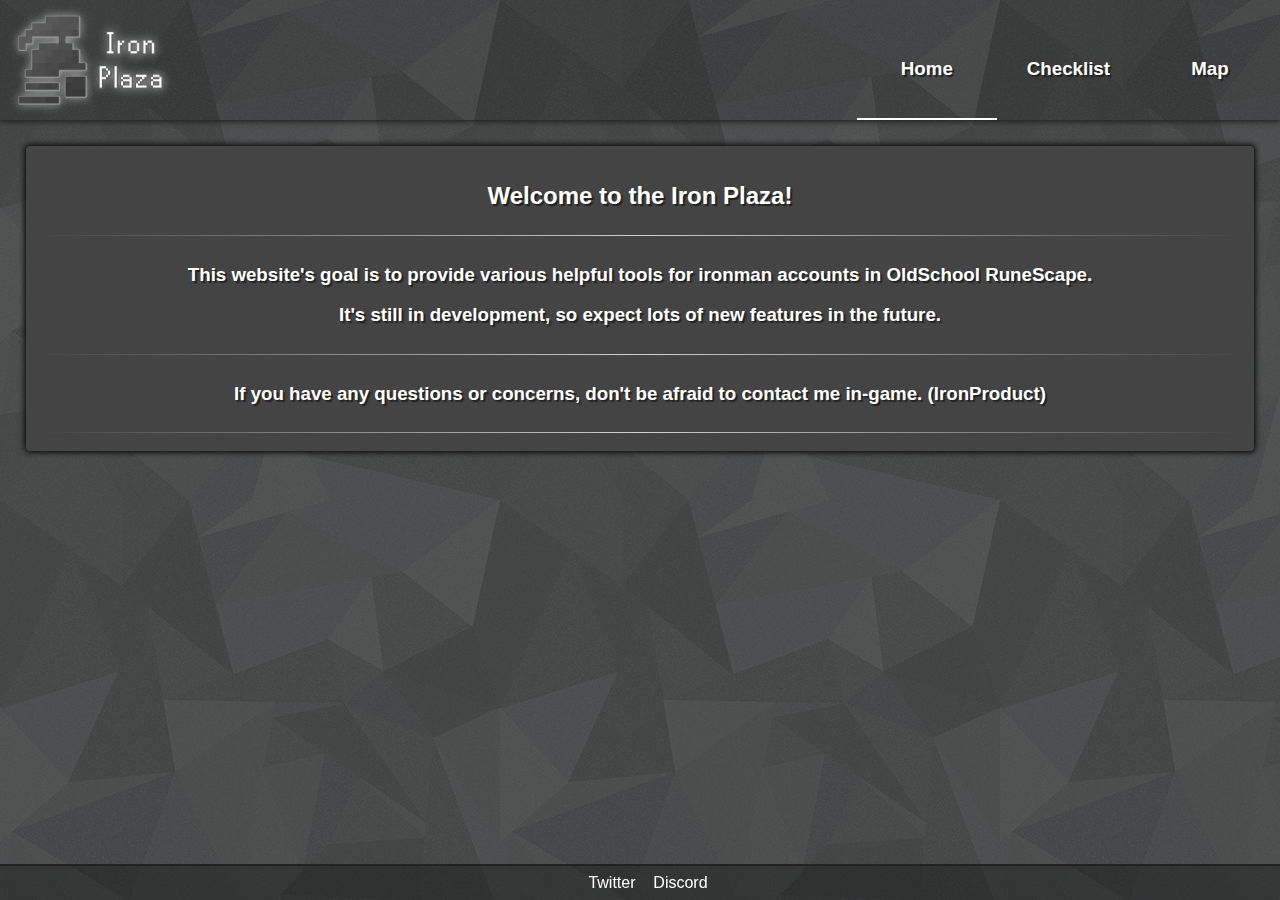
==== html/index.html @ 2a0661d7 "Initial commit" ====
<!DOCTYPE html>
<html lang="en">
  <head>
    <title>Iron Plaza</title>
    <link rel="SHORTCUT ICON" href="../images/icon.png" />
    <link rel="ICON" href="../images/icon.png" />
    <link href="../css/style.css" rel="stylesheet">
    <link href="https://fonts.googleapis.com/icon?family=Material+Icons" rel="stylesheet">
    <link rel="stylesheet" href="https://use.fontawesome.com/releases/v5.1.0/css/all.css" integrity="sha384-lKuwvrZot6UHsBSfcMvOkWwlCMgc0TaWr+30HWe3a4ltaBwTZhyTEggF5tJv8tbt" crossorigin="anonymous">
  </head>

  <body>
    <div id="topbar">
        <a href="../html/index.html" id="logo">
          <img src="../images/logo.png"></img>
        </a>
        <a href="../html/map.html" class="nav-link">
          <h3>Map</h3>
        </a>
        <a href="../html/checklist.html" class="nav-link">
          <h3>Checklist</h3>
        </a>
        <a href="../html/index.html" class="nav-link active">
          <h3>Home</h3>
        </a>
      </div>

      <div class="contentDiv">
       <h2>Welcome to the Iron Plaza!</h2>
       <hr>
       <h3>This website's goal is to provide various helpful tools for ironman accounts in OldSchool RuneScape.<br />It's still in development, so expect lots of new features in the future.</h3>
       <hr>
       <h3>If you have any questions or concerns, don't be afraid to contact me in-game. (IronProduct)</h3>
       <hr>
      </div>
  </body>

  <footer>
    <i class="fab fa-twitter"></i> <a href="https://twitter.com/zeahproduct">Twitter</a>&nbsp;&nbsp;&nbsp;
    <i class="fab fa-discord"></i> <a href="https://discordapp.com/invite/q73k9Dn">Discord</a>
  </footer>
</html>
---- css/style.css ----
body {
  background-color: #111;
  background-repeat: repeat;
  background-image: url("../images/bg.png");
  font-family: Verdana, Geneva, sans-serif;
  margin: 0 auto;
}

footer {
  position: fixed;
  left: 0;
  bottom: 0;
  width: 100%;
  color: white;
  text-align: center;
  padding: 8px;
  font-family: Verdana, Geneva, sans-serif;
  background: rgba(0, 0, 0, 0.3);
  border-top: 2px solid #222;
}

h3, h2, h1 {
  color: white;
  text-shadow: 2px 2px 1px #222;
  text-align: center;
  vertical-align: middle;
  line-height: 40px;
}

h4 {
  color: white;
  text-shadow: 2px 2px 1px #222;
  text-align: center;
  vertical-align: middle;
  line-height: 40px;
  width:100%;
  margin: 0 auto;
}

hr {
  border: 0;
  height: 1px;
  background-image: linear-gradient(to right, rgba(255, 255, 255, 0), rgba(255, 255, 255, 0.75), rgba(255, 255, 255, 0));
}

a {
  text-decoration: none;
  color: white;
}

a:link {
  color: white;
}

a:visited {
  color: white;
}

a:hover:not(.navlink a) {
  text-decoration: underline;
  color: white;
}

a:active {
  color: white;
}

#topbar {
  width:100%;
  height: 120px;
  background-color: #000;
  background-repeat: repeat;
  background-image: url("../images/bg.png");
  box-shadow: 0px 2px 5px #222;
}

#logo {
  position:absolute;
  height: 100px;
  display: inline-block;
}

#logo img {
  height: 100%;
  padding: 10px;
}

#logo img:hover {
  -webkit-filter: drop-shadow(0px 0px 5px rgba(255,255,255,0.5));
}

.nav-link {
  display: block;
  color: white;
  text-align: center;
  vertical-align: middle;
  text-decoration: none;
  float:right;
  min-width: 80px;
  height: calc(100% - 62px);
  padding: 30px;
}

.nav-link:hover {
  -webkit-filter: drop-shadow(0px 0px 4px rgba(0,0,0,0.5));
}

.nav-link:hover:not(.active) {
  border-bottom: 2px solid #aaa;
}

.active {
  border-bottom: 2px solid #fff;
}

.contentDiv {
  margin-left: 2%;
  margin-right: 2%;
  margin-top: 2%;
  margin-bottom: 2%;
  padding: 10px;
  background: #444;
  border-radius: 4px;
  box-shadow: #111 0px 0px 5px 2px;
}

.checklistItem {
  width: 32px;
  height: 24px;
  text-align: center;
  display: inline-block;
}

img:after {  
  display: block;
  position: absolute;
  top: 0;
  left: 0;
  width: 100%;
  height: 100%;
  background-color: #fff;
  line-height: 0;  
  text-align: center;
  content: attr(alt);
}

#backbar {
  background: #222;
  border-radius: 4px;
  border: 2px solid #333;
  height: 40px;
}

#frontbar {
  background: #666;
  border-radius: 4px;
  height: 100%;
}
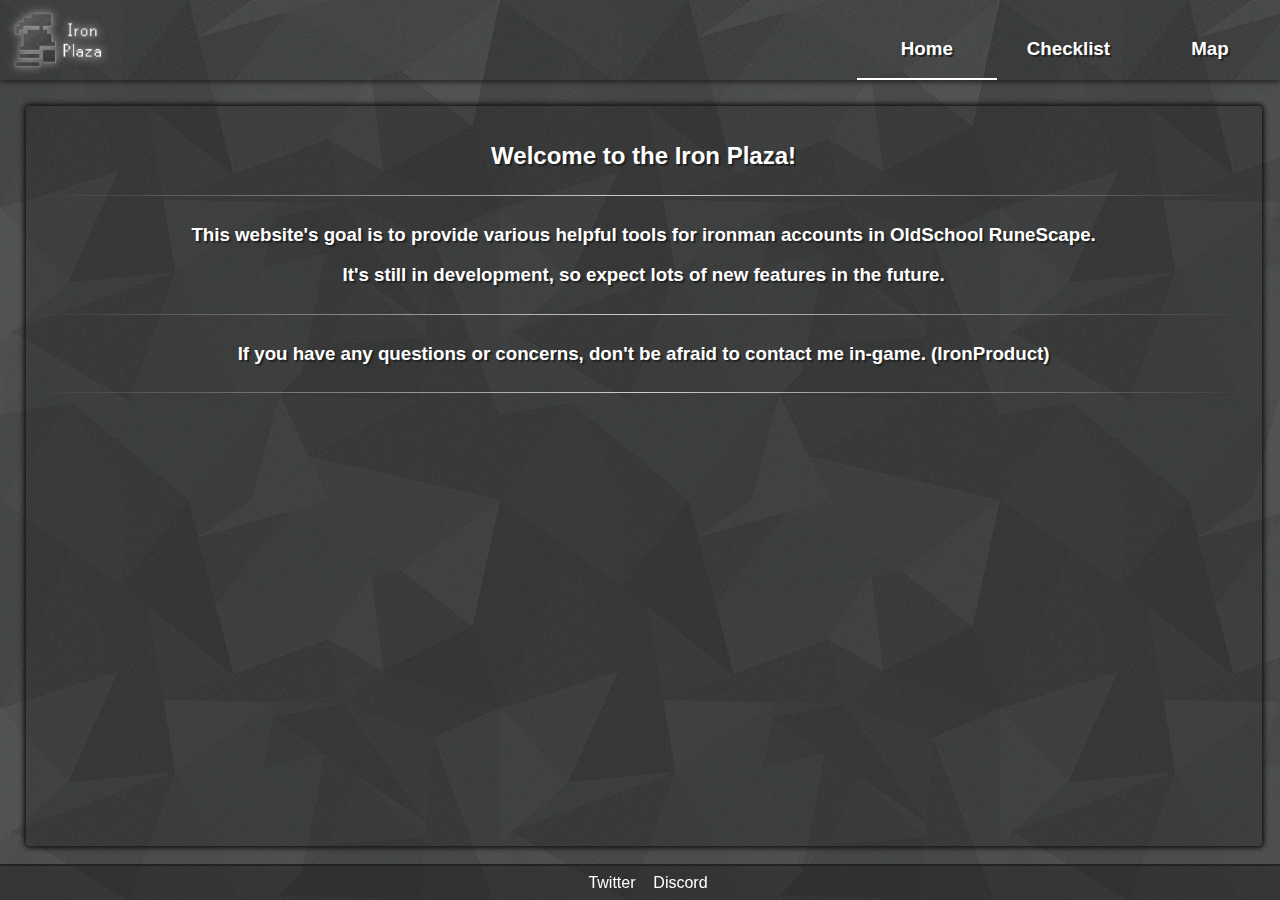
==== commit 1f372f17: "Styling improvements, google analytics" ====
--- a/html/index.html
+++ b/html/index.html
@@ -7,6 +7,15 @@
     <link href="../css/style.css" rel="stylesheet">
     <link href="https://fonts.googleapis.com/icon?family=Material+Icons" rel="stylesheet">
     <link rel="stylesheet" href="https://use.fontawesome.com/releases/v5.1.0/css/all.css" integrity="sha384-lKuwvrZot6UHsBSfcMvOkWwlCMgc0TaWr+30HWe3a4ltaBwTZhyTEggF5tJv8tbt" crossorigin="anonymous">
+    <!-- Global site tag (gtag.js) - Google Analytics -->
+    <script async src="https://www.googletagmanager.com/gtag/js?id=UA-122482990-1"></script>
+    <script>
+      window.dataLayer = window.dataLayer || [];
+      function gtag(){dataLayer.push(arguments);}
+      gtag('js', new Date());
+
+      gtag('config', 'UA-122482990-1');
+    </script>
   </head>
 
   <body>
--- a/css/style.css
+++ b/css/style.css
@@ -19,6 +19,11 @@
   border-top: 2px solid #222;
 }
 
+iframe {
+  border: 2px solid #222;
+  border-radius: 4px;
+}
+
 h3, h2, h1 {
   color: white;
   text-shadow: 2px 2px 1px #222;
@@ -35,6 +40,7 @@
   line-height: 40px;
   width:100%;
   margin: 0 auto;
+  display: inline-block;
 }
 
 hr {
@@ -67,7 +73,7 @@
 
 #topbar {
   width:100%;
-  height: 120px;
+  height: 80px;
   background-color: #000;
   background-repeat: repeat;
   background-image: url("../images/bg.png");
@@ -76,7 +82,7 @@
 
 #logo {
   position:absolute;
-  height: 100px;
+  height: 60px;
   display: inline-block;
 }
 
@@ -97,8 +103,10 @@
   text-decoration: none;
   float:right;
   min-width: 80px;
-  height: calc(100% - 62px);
+  height: calc(100% - 22px);
   padding: 30px;
+  padding-top: 10px;
+  padding-bottom: 10px;
 }
 
 .nav-link:hover {
@@ -119,9 +127,16 @@
   margin-top: 2%;
   margin-bottom: 2%;
   padding: 10px;
-  background: #444;
+  background: rgba(0, 0, 0, 0.2);
   border-radius: 4px;
   box-shadow: #111 0px 0px 5px 2px;
+  text-align: center;
+}
+
+.contentDiv:not(#checklistDiv) {
+  height: 80%;
+  position: absolute;
+  width: 95%;
 }
 
 .checklistItem {
@@ -149,10 +164,27 @@
   border-radius: 4px;
   border: 2px solid #333;
   height: 40px;
+  position: relative;
 }
 
 #frontbar {
-  background: #666;
+  background: repeating-linear-gradient(
+  -45deg,
+  #666,
+  #666 10px,
+  #888 10px,
+  #888 20px
+  );
   border-radius: 4px;
-  height: 100%;
+  height: 40px;
+  position: absolute;
+}
+
+#checklist {
+  text-align: center;
+  background: #444;
+  border: 2px solid #222;
+  display: inline-block;
+  padding: 5px;
+  margin: 0 auto;
 }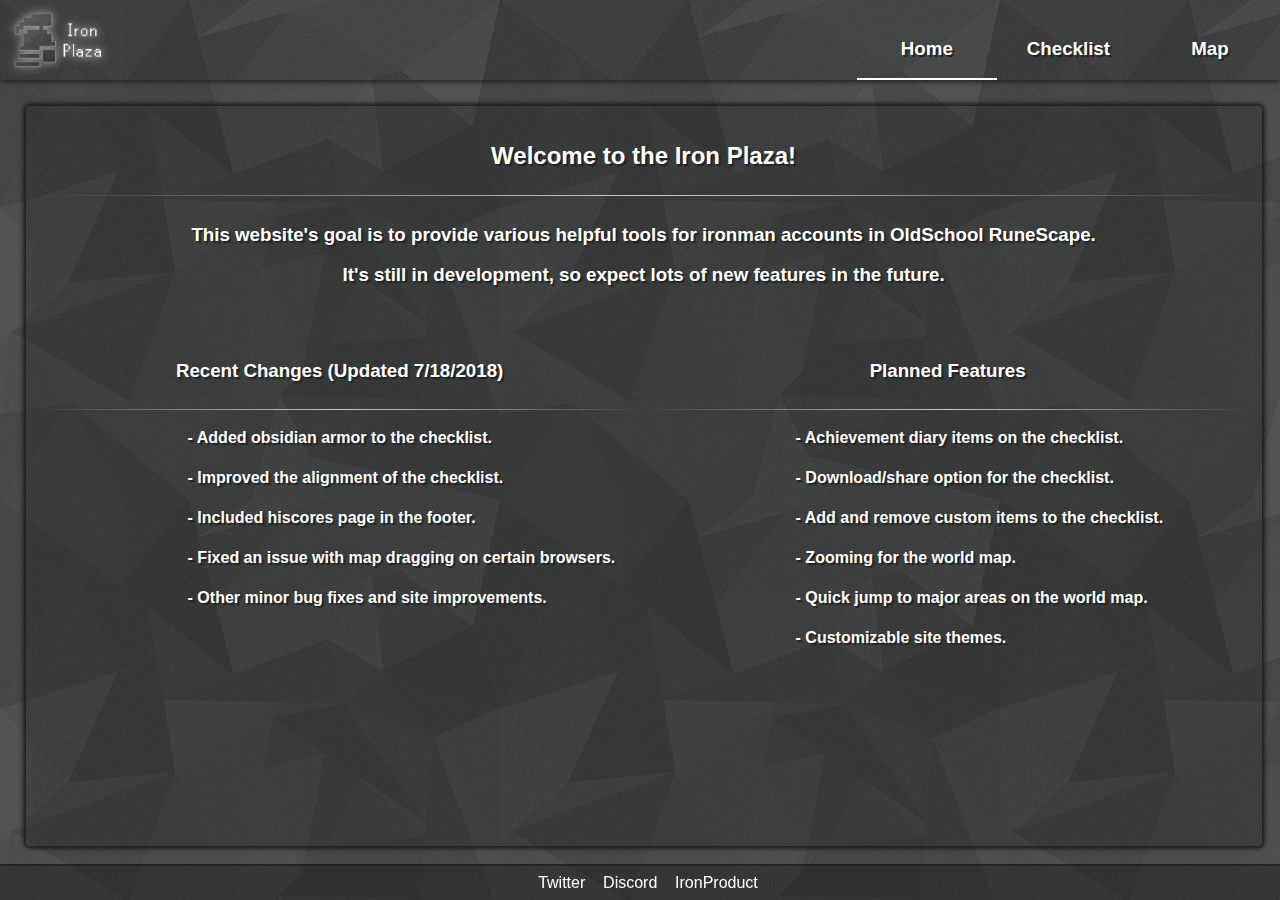
==== commit a977f9c6: "Added more content to home page" ====
--- a/html/index.html
+++ b/html/index.html
@@ -38,14 +38,48 @@
        <h2>Welcome to the Iron Plaza!</h2>
        <hr>
        <h3>This website's goal is to provide various helpful tools for ironman accounts in OldSchool RuneScape.<br />It's still in development, so expect lots of new features in the future.</h3>
-       <hr>
-       <h3>If you have any questions or concerns, don't be afraid to contact me in-game. (IronProduct)</h3>
-       <hr>
+       <br />
+       <div class="row">
+        <div class="column">
+          <h3>Recent Changes (Updated 7/18/2018)</h3>
+          <hr>
+          <h4>
+            - Added obsidian armor to the checklist.
+            <br />
+            - Improved the alignment of the checklist.
+            <br />
+            - Included hiscores page in the footer.
+            <br />
+            - Fixed an issue with map dragging on certain browsers.
+            <br />
+            - Other minor bug fixes and site improvements.
+          </h4>
+        </div>
+        <div class="column">
+          <h3>Planned Features</h3>
+          <hr>
+          <h4>
+            - Achievement diary items on the checklist.
+            <br />
+            - Download/share option for the checklist.
+            <br />
+            - Add and remove custom items to the checklist.
+            <br />
+            - Zooming for the world map.
+            <br />
+            - Quick jump to major areas on the world map.
+            <br />
+            - Customizable site themes.
+          </h4>
+        </div>
+      </div>
       </div>
   </body>
 
   <footer>
-    <i class="fab fa-twitter"></i> <a href="https://twitter.com/zeahproduct">Twitter</a>&nbsp;&nbsp;&nbsp;
-    <i class="fab fa-discord"></i> <a href="https://discordapp.com/invite/q73k9Dn">Discord</a>
+    <i class="fab fa-twitter"></i> <a href="https://twitter.com/zeahproduct" target="_blank">Twitter</a>&nbsp;&nbsp;&nbsp;
+    <i class="fab fa-discord"></i> <a href="https://discordapp.com/invite/q73k9Dn" target="_blank">Discord</a>&nbsp;&nbsp;&nbsp;
+    <i class="fas fa-trophy"></i> <a href="http://services.runescape.com/m=hiscore_oldschool_ironman/hiscorepersonal.ws?user1=IronProduct" target="_blank">IronProduct</a>
+
   </footer>
 </html>--- a/css/style.css
+++ b/css/style.css
@@ -187,4 +187,21 @@
   display: inline-block;
   padding: 5px;
   margin: 0 auto;
+}
+
+.column {
+    float: left;
+    width: 50%;
+}
+
+.row:after {
+    content: "";
+    display: table;
+    clear: both;
+}
+
+.column h4 {
+  text-align: left;
+  margin-left: 25%;
+  width: 75%;
 }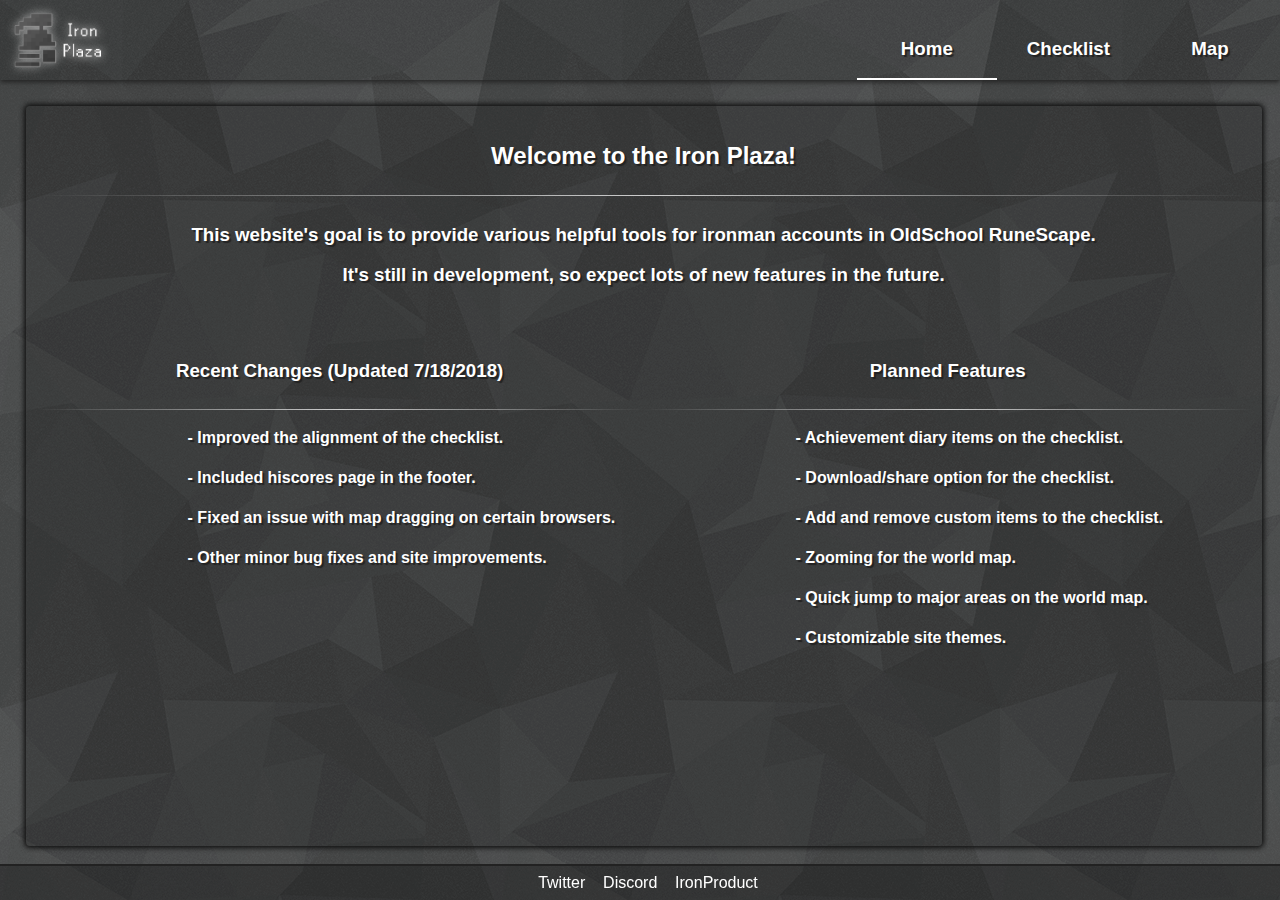
==== commit 9110b0d1: "Small fix" ====
--- a/html/index.html
+++ b/html/index.html
@@ -44,8 +44,6 @@
           <h3>Recent Changes (Updated 7/18/2018)</h3>
           <hr>
           <h4>
-            - Added obsidian armor to the checklist.
-            <br />
             - Improved the alignment of the checklist.
             <br />
             - Included hiscores page in the footer.
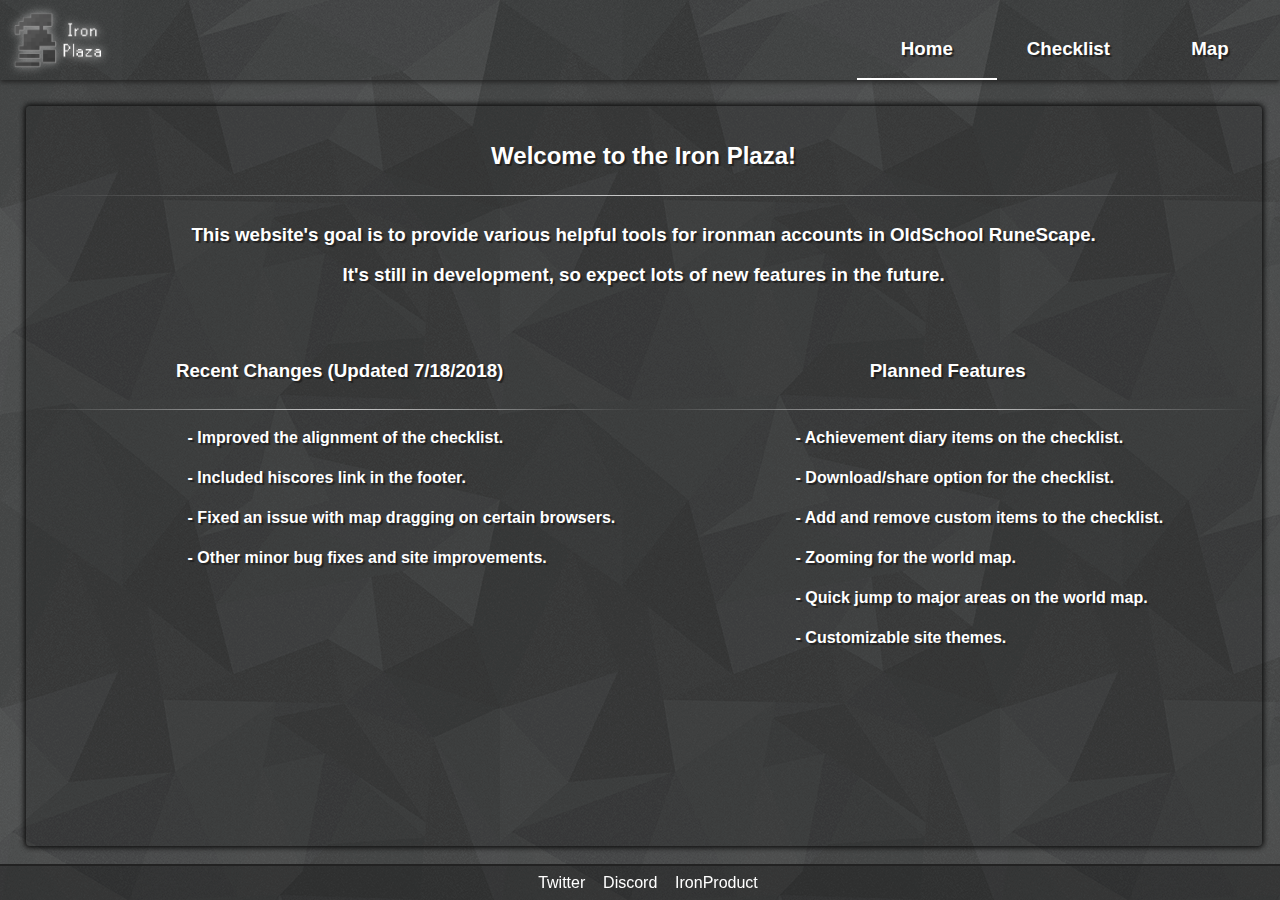
==== commit fb4bcad2: "Start of world map zooming" ====
--- a/html/index.html
+++ b/html/index.html
@@ -46,7 +46,7 @@
           <h4>
             - Improved the alignment of the checklist.
             <br />
-            - Included hiscores page in the footer.
+            - Included hiscores link in the footer.
             <br />
             - Fixed an issue with map dragging on certain browsers.
             <br />
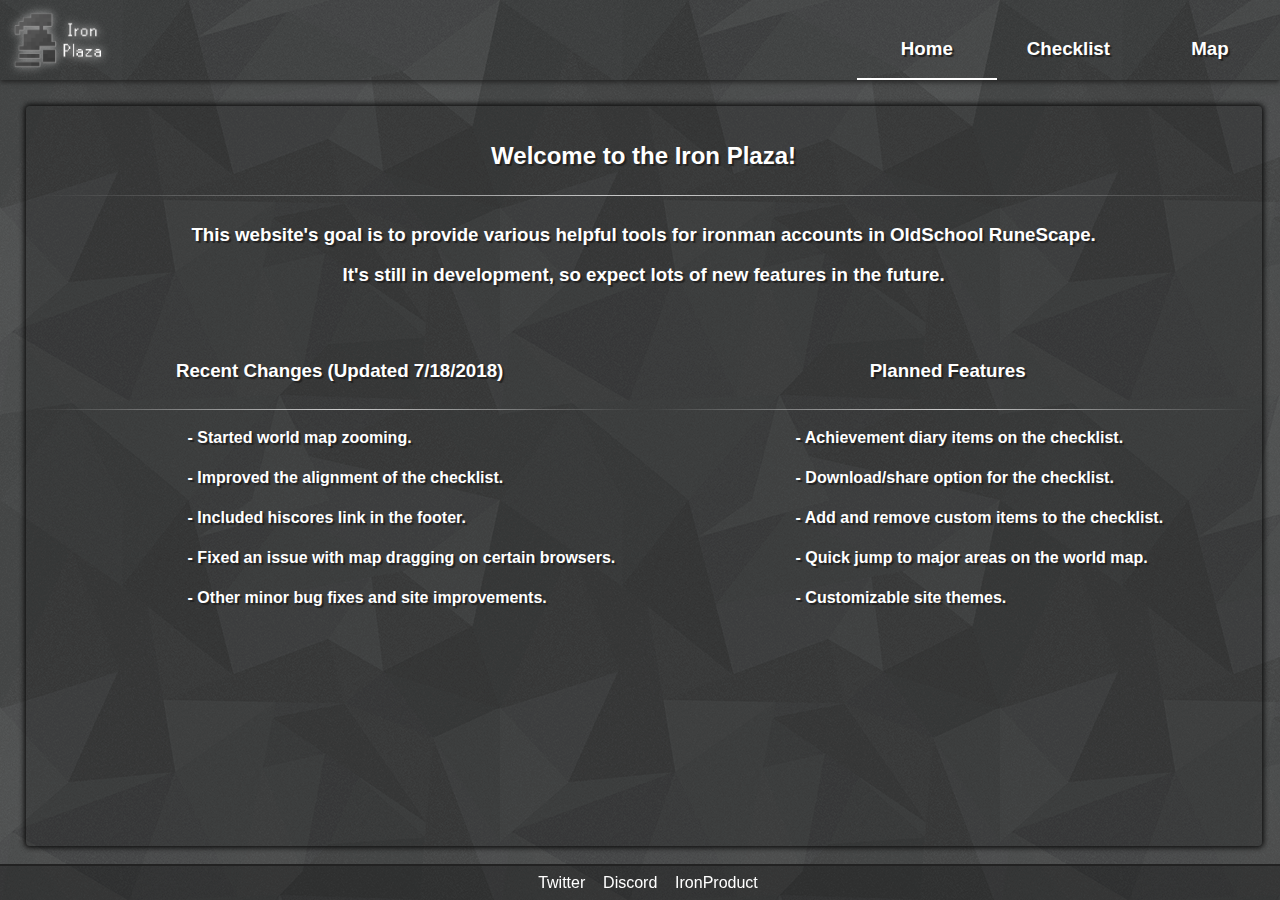
==== commit ea68fd56: "Update for home page" ====
--- a/html/index.html
+++ b/html/index.html
@@ -44,6 +44,8 @@
           <h3>Recent Changes (Updated 7/18/2018)</h3>
           <hr>
           <h4>
+            - Started world map zooming.
+            <br />
             - Improved the alignment of the checklist.
             <br />
             - Included hiscores link in the footer.
@@ -63,8 +65,6 @@
             <br />
             - Add and remove custom items to the checklist.
             <br />
-            - Zooming for the world map.
-            <br />
             - Quick jump to major areas on the world map.
             <br />
             - Customizable site themes.
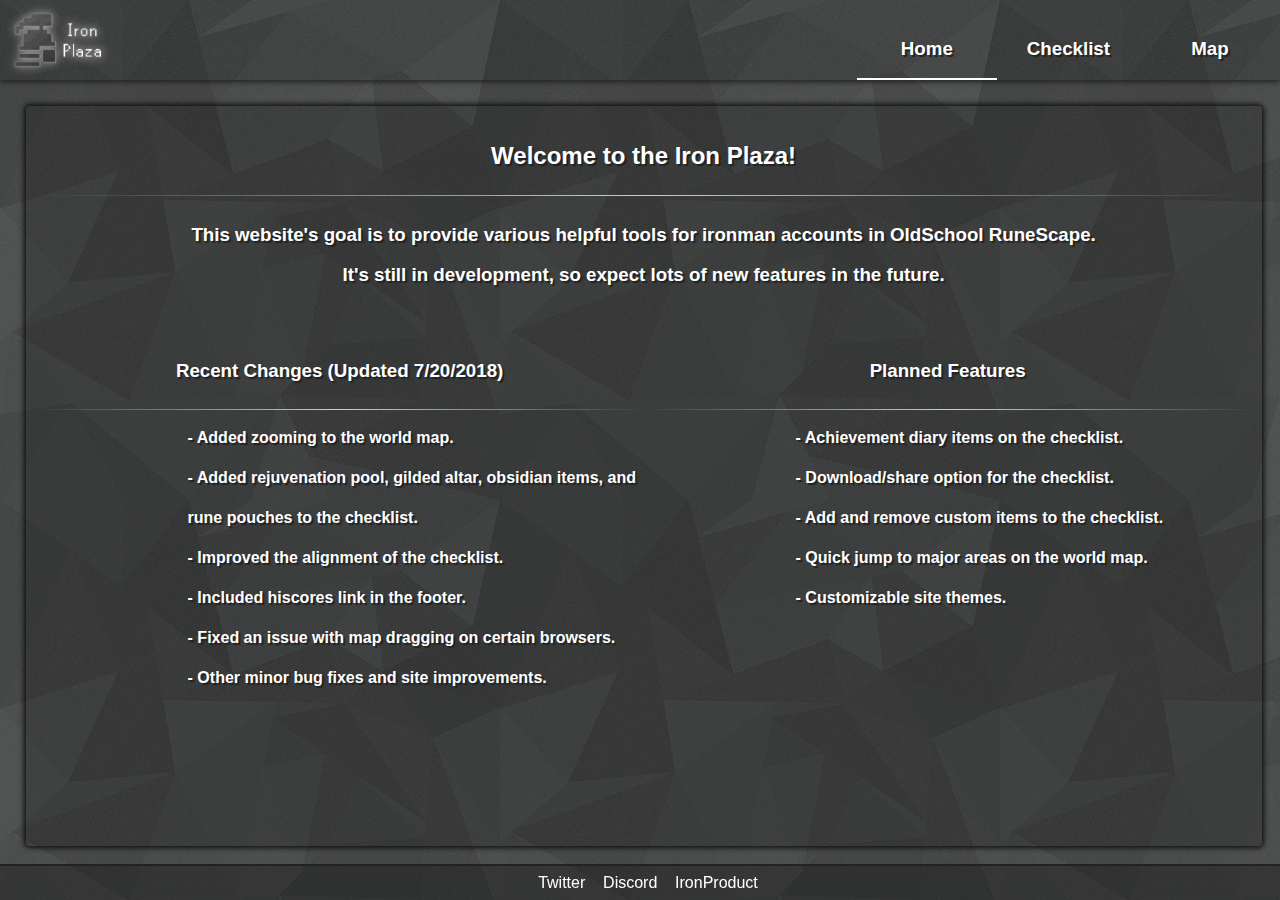
==== commit 198a7c14: "Added checklist items, updated home page" ====
--- a/html/index.html
+++ b/html/index.html
@@ -41,10 +41,12 @@
        <br />
        <div class="row">
         <div class="column">
-          <h3>Recent Changes (Updated 7/18/2018)</h3>
+          <h3>Recent Changes (Updated 7/20/2018)</h3>
           <hr>
           <h4>
-            - Started world map zooming.
+            - Added zooming to the world map.
+            <br />
+            - Added rejuvenation pool, gilded altar, obsidian items, and rune pouches to the checklist.
             <br />
             - Improved the alignment of the checklist.
             <br />
